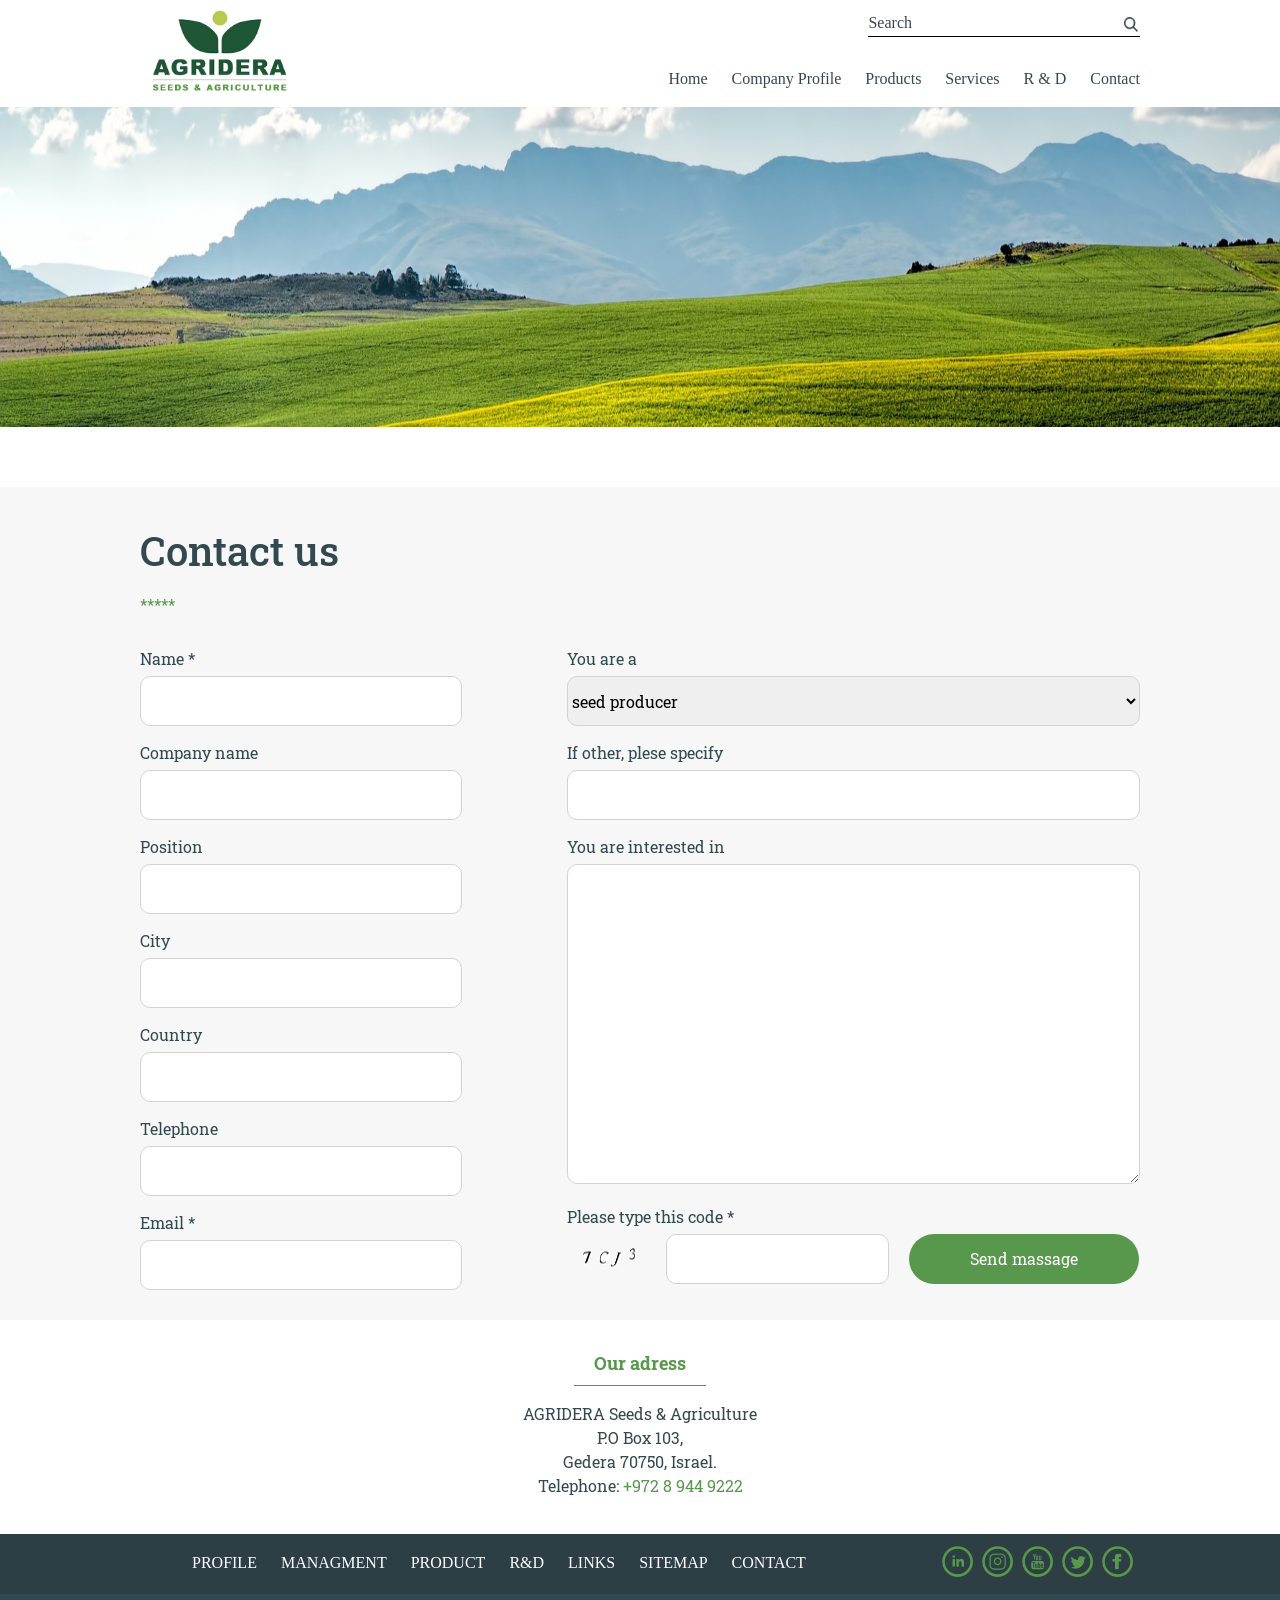
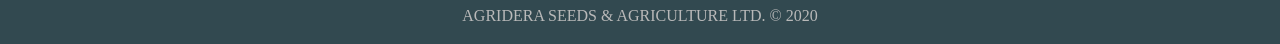
==== pages/Contact.html @ 32012967 "Add files via upload" ====
<!DOCTYPE html>
<html>
    <head>
        <meta charset="UTF-8">
        <meta name="viewport" content="width=device-width, initial-scale=1">
        <link rel="stylesheet" href="../css/header.css">
        <link rel="stylesheet" href="https://cdn.jsdelivr.net/npm/bootstrap@5.3.3/dist/css/bootstrap.min.css">
        <link rel="stylesheet" href="../css/middle.css">
        <link rel="stylesheet" href="../css/footer.css">
        <link href="https://fonts.googleapis.com/css2?family=Roboto+Slab:wght@100..900&display=swap" rel="stylesheet">
    </head>
    <body style="color: #324950; font-family: 'Roboto Slab';">
        <header class="header">
            <div class="wrapper">
                <div class="row">
                    <div class="col-3">
                        <img class="other-logo" src="../images/logo.png" alt="LOGO">
                    </div>
                    <div class="col-9">
                        <div class="header-search">
                            Search <input type="search" class="header-search-input"> <button class="header-search-button"><img src="../images/ico_search.png" alt="?"></button>
                        </div>
                        <div class="header-menu">
                            <ul>
                                <li><a href="../index.html">Home</a></li>
                                <li><a href="#">Company Profile</a></li>
                                <li><a href="Tomato_all.html">Products</a></li>
                                <li><a href="#">Services</a></li>
                                <li><a href="#">R & D</a></li>
                                <li><a href="Contact.html">Contact</a></li>
                            </ul>
                        </div>
                    </div>
                </div>
            </div>
        </header>
        <div class="contact-banner"></div>
        <div class="contact-info">
            <div class="wrapper">
                <h1>Contact us</h1>
                <div class="tochki">*****</div>
                <form action="#" method="post">
                    <div class="row">
                        <div class="col-5 col1">
                            <p>Name *</p>
                            <input class="contact-input" type="text" required>
                            <p>Company name</p>
                            <input class="contact-input" type="text">
                            <p>Position</p>
                            <input class="contact-input" type="text">
                            <p>City</p>
                            <input class="contact-input" type="text">
                            <p>Country</p>
                            <input class="contact-input" type="text">
                            <p>Telephone</p>
                            <input class="contact-input" type="text">
                            <p>Email *</p>
                            <input class="contact-input" type="email" required>
                        </div>
                        <div class="col-7 col2">
                            <p>You are a</p>
                            <select name="select">
                                <option value="">seed producer</option>
                                <option value="">Продавець шаурми</option>
                                <option value="">Продавець овочів</option>
                            </select>
                            <p>If other, plese specify</p>
                            <input class="contact-input" type="text">
                            <p>You are interested in</p>
                            <textarea name="chtoto_vajnoe"></textarea>
                            <p>Please type this code *</p>
                            <img src="../images/code.png" style="float: left;">
                            <input class="code-input" type="text" required style="float: left;">
                            <input type="submit" class="sumbit-button" value="Send massage">
                        </div>
                    </div>
                </form>
            </div>
        </div>
        <div class="adress text-center">
            <div class="wrapper text-center">
                <div class="conteiner text-center">
                    <p class="caption">Our adress</p>
                </div>
                <p">AGRIDERA Seeds & Agriculture <br>
                    P.O Box 103, <br>
                    Gedera 70750, Israel. <br>
                    Telephone: <a href="tel:+97289449222">+972 8 944 9222</a></p>
            </div>
        </div>
        <footer class="footer">
            <div class="wrapper">
                <div class="row row1">
                    <div class="col-9 col1">
                        <ul>
                            <li><a href="#">PROFILE</a></li>
                            <li><a href="#">MANAGMENT</a></li>
                            <li><a href="#">PRODUCT</a></li>
                            <li><a href="#">R&D</a></li>
                            <li><a href="#">LINKS</a></li>
                            <li><a href="#">SITEMAP</a></li>
                            <li><a href="#">CONTACT</a></li>
                        </ul>
                    </div>
                    <div class="col-3 col2">
                        <ul>
                            <li><a href="#"><img src="../images/Ico_in.png" alt=""></a></li>
                            <li><a href="#"><img src="../images/Ico_inst.png" alt=""></a></li>
                            <li><a href="#"><img src="../images/Ico_tube.png" alt=""></a></li>
                            <li><a href="#"><img src="../images/Ico_tw.png" alt=""></a></li>
                            <li><a href="#"><img src="../images/Ico_fb.png" alt=""></a></li>
                        </ul>
                    </div>
                </div>
            </div>
            <div class="row row2 text-center">
                <p>AGRIDERA SEEDS & AGRICULTURE LTD. © 2020</p>
            </div>
        </footer>
    </body>
</html>
---- css/header.css ----
.wrapper {
    max-width: 1000px;
    margin: 0 auto;
}

/*Шапка*/

.header-logo {
    width: 90%;
}

.other-logo {
    width: 70%;
}

.header {
    padding-top: 10px;
    font-family: 'Roboto';
}

.header a {
    color: #324950;
    text-decoration: none;
}

.header-search {
    max-width: max-content;
    margin-left: auto;
    border-bottom: 1px solid black;
}

.header-search-input {
    border: 0;
    background: none;
}

.header-search-button {
    border: 0;
    background: none;
    padding-right: 0;
}

.header-search-button img {
    width: 80%;
}

.header-menu {
    margin-left: auto;
    margin-top: 30px;
    width: max-content;
}

.header-menu ul li {
    list-style: none;
    display: inline-block;
    padding-left: 20px;
}

/*Homepage (index.html)*/
/*Банер*/

.homepage-banner {
    background: url('../images/homepage_banner_background.png');
    background-size: 100% auto;
    background-repeat: no-repeat; 
}

.homepage-banner h1 {
    color: #735440;
    margin-top: 10%;
    margin-bottom: 2%;
}

.homepage-banner-button {
    background-color: #57984C;
    font-size: 15px;
    color: white;
    font-family: 'Roboto';
    width: 9%;
    height: 45px;
    border: none;
    margin-bottom: 18%;
}

/*Tomato all (Tomato_all.html)*/
/*Банер*/

.tomatoall-banner {
    background: url('../images/tomatoall_banner_background.png');
    background-size: 100% auto;
    height: 380px;
    background-repeat: no-repeat;
}

/*Contact us (Contact.html)*/
/*Банер*/

.contact-banner {
    background: url('../images/Contact-banner.jpg');
    background-size: 100% auto;
    height: 380px;
    background-repeat: no-repeat;
}
---- css/middle.css ----
.clear {
    clear: both;
}

/*Homepage (index.html)*/
/*Продукти*/

.products {
    text-align: center;
    height: max-content;
}

.products-list ul li {
    list-style: none;
    display: inline-block;
    width: 14%;
}

.products-list {
    margin-top: 2%;
    margin-bottom: 3%;
}

/*VissionMission*/

.VissionMission {
    padding-top: 10px;
    background: #F7F7F7 url('../images/Vision_Mission_background.png');
    background-size: 100% auto;
    background-repeat: no-repeat;
    background-position: center; 
    height: 950px;
}

.VissionMission img {
    width: 100%;
}

.tochki {
    padding-top: 10px;
    padding-bottom: 15px;
    color:#57984C;

}

.VissionMission .row1 {
    padding-left: 50px;
    padding-right: 50px;
    padding-top: 50px;
    padding-bottom: 50px;
}

.VissionMission .row1 img {
    float: left;
}

.VissionMission .row1 .coll {
    padding-left: 50px;
    padding-right: 50px;
    padding-top: 70px;
}

.VissionMission .row2 {
    padding-left: 50px;
    padding-right: 50px;
    padding-bottom: 50px;
}

.VissionMission .row2 img {
    float: right;
}

.VissionMission .row2 .colr {
    padding-right: 50px;
    padding-top: 70px;
}

/*MainActivities*/

.MainActivities {
    height: 500px;
    background: #EDEDED;
    padding-top: 50px;
}

.MainActivities .row2 {
    color: #57984C;
    font-weight: bolder;
    font-size: 20px;
}

.MainActivities .row2 .col-4 p {
    margin: 0 auto;
    padding-bottom: 15px;
    width: max-content;
    border-bottom: 1px solid #57984C;
}

.MainActivities .row3 {
    padding-top: 10px;
}

.MainActivities .row3 .col-4 {
    padding-left: 40px;
    padding-right: 40px;
}

/*Tomato all (Tomato_all.html)*/
/*Контент*/

.tomatoall-content {
    padding-top: 35px;
    background-color: #FCF0F0;
}

.tomatoall-content h1 {
    font-size: 30px;
}

.tomatoall-content p {
    font-size: 15px
}
.mega-p {
    padding-top: 5px;
    padding-bottom: 5px;
    padding-left: 20px;
    border-left: 5px solid #EB5757;
    border-radius: 5px; /*Я не знаю як зробити повністю закруглену*/
}

.tomatoall-content .choto {
    background-color: white;
    padding: 30px 15px 20px;
    margin-bottom: 20px;
}

.tomatoall-content .choto .row1 p {
    height: 95%;
    font-size: 20px;
    font-weight: bold;
    border-bottom: 2px solid #324950;
}

.tomatoall-content .choto .row2 p {
    padding-top: 10px;
}

.tomatoall-content .choto2 {
    padding-top: 10px;
}

.tomatoall-content .choto2 img {
    width: 317px;
}

.tomatoall-content .choto2 .row {
    padding-bottom: 30px;
}

.tomatoall-content .choto2 .row .col-4 {
    position: relative;
}

.tomatoall-content .choto2 .row .col-4 div {
    width: 317.5px;
    padding-top: 10px;
    position: absolute;
    bottom: 0;
    background-color: white;
}

.tomatoall-content .choto2 .row .col-4 div a {
    color: #57984C;
    text-decoration: none;
}

.tomatoall-content .choto2 .row .col-4 div a h5 {
    margin: 0;
}

/*Tomato one (Tomato_one.html)*/

.tomatoone-content {
    background: #F7F7F7 url('../images/Tomatoone_content_background.png');
    background-size: 75% auto;
    background-repeat: no-repeat;
    background-position: center;
    height: max-content;
    padding: 10px 0px 100px;
}

.tomatoone-content .link {
    margin-top: 10px;
    margin-bottom: 25px;
}

.tomatoone-content a {
    color: #57984C;
    text-decoration: none;
}

.tomatoone-content .caption {
    color: #57984C;
    font-weight: bold;
    padding-bottom: 8px;
    border-bottom: 1.5px solid #57984C;
    width: 30%;
}

.tomatoone-content .list {
    padding-left: 0;
    list-style-position: inside;
}

.tomatoone-content .list li {
    margin-bottom: 10px;
}

.tomatoone-content .list li::marker {
    color: #57984C;
}

/*Ліва частина*/

.tomatoone-content .col1 h2 {
    color: #57984C;
}

.tomatoone-content .col1 .slogan {
    width: 80%;
    margin-bottom: 25px;
}

.tomatoone-content .col1 .slogan img {
    width: 14%;
    margin-right: 20px;
    float: left;
}

.tomatoone-content .col1 .slogan h4 {
    color: #CF2333;
}

/*Права частина*/

.tomatoone-content .col2 img {
    width: 80%;
    margin-bottom: 20px;
}

.tomatoone-content .col2 .dwnld-button {
    width: max-content;
    padding: 0 15px 0;
    border: 3px solid #57984C;
    border-radius: 50px;
    white-space: nowrap;
    float: right;
    margin-right: 20%;
    margin-bottom: 20px;
}

.tomatoone-content .col2 .dwnld-button img {
    width: 30%;
    padding: 5px 10px 8px;
    margin: 0;
}

/*Contact us (Contact.html)*/

.contact-info {
    height: max-content;
    padding: 40px 0 30px;
    background-color: #F7F7F7;
}

.contact-info p {
    margin: 15px 0 5px;
}

.contact-info select {
    width: 100%;
    border: 1px solid lightgrey;
    height: 50px;
    border-radius: 10px;
}

.contact-info .contact-input {
    width: 80%;
    border: 1px solid lightgrey;
    height: 50px;
    border-radius: 10px;
}

.contact-info .col2 .contact-input {
    width: 100%;
}

.contact-info .col2 textarea {
    width: 100%;
    height: 320px;
    border: 1px solid lightgrey;
    border-radius: 10px;
}

.contact-info .col2 .code-input {
    width: 39%;
    border: 1px solid lightgrey;
    height: 50px;
    border-radius: 10px;
    margin-right: 20px;
}

.contact-info .col2 img {
    padding-top: 10px;
}

.contact-info .col2 .sumbit-button {
    color: white;
    text-align: center;
    background-color: #57984C;
    border: 0;
    border-radius: 50px;
    width: 40%;
    height: 50px;
}

.adress {
    padding: 30px 0 20px;
}

.adress .conteiner .caption {
    color: #57984C;
    font-size: 18px;
    font-weight: bold;
    border-bottom: 1.5px solid #57984C;
    padding: 0 20px 8px;
}

.adress a {
    color: #57984C;
    text-decoration: none;
}

.adress .conteiner {
    width: max-content;
    margin: 0 auto;
}
---- css/footer.css ----
/*Нижня частина*/

.footer {
    font-family: 'Roboto';
    padding-top: 10px;
    height: max-content;
    background-color: #2D3F45;
}

.footer a {
    color: #fff;
    text-decoration: none;
}


.footer .row2 {
    padding-top: 10px;
    background-color: #324950;
    color: #B9B9B9;
}

.footer ul li {
    margin-top: 1%;
    list-style: none;
    display: inline-block;
    padding-left: 20px;
}

.footer .row1 .col2 ul li {
    padding-left: 2px;
    padding-right: 2px;
}
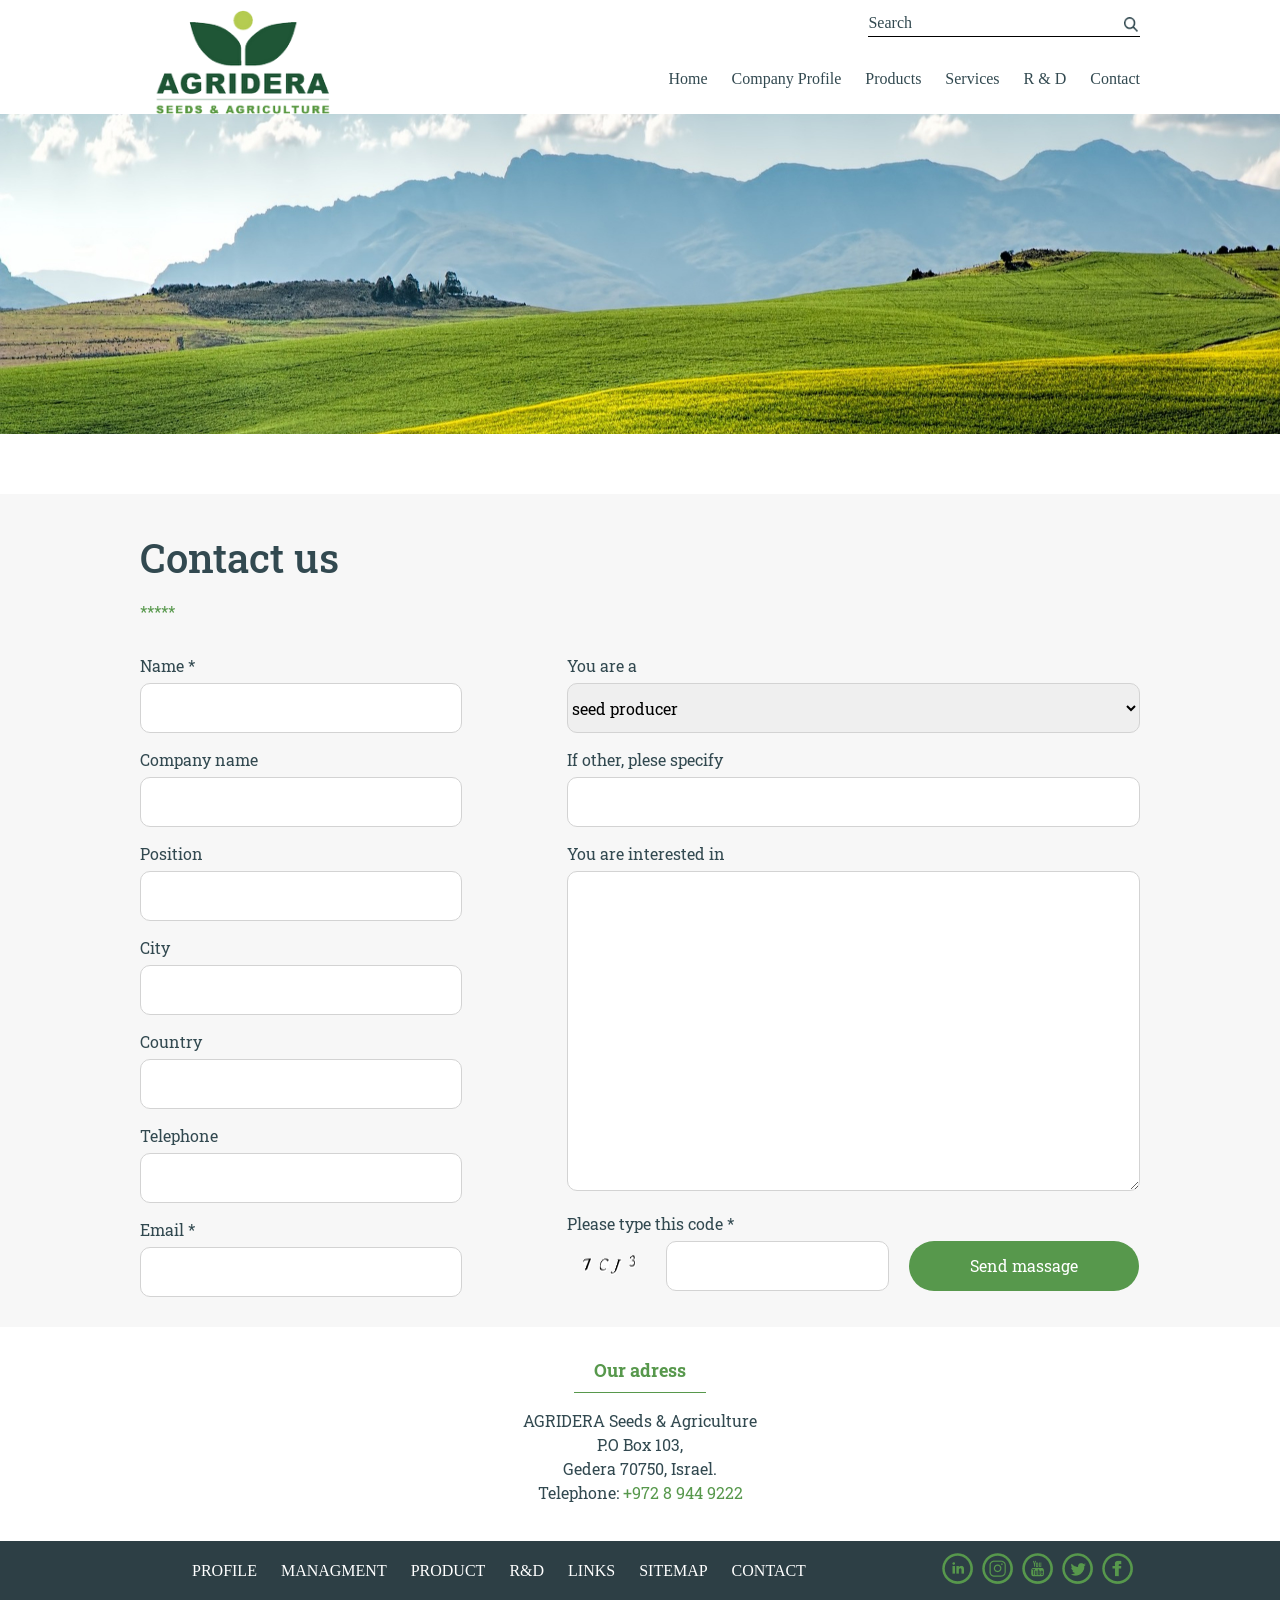
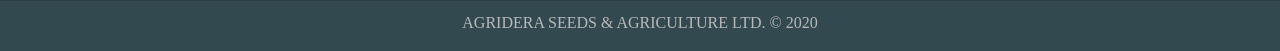
==== commit 82c5484e: "Add files via upload" ====
--- a/pages/Contact.html
+++ b/pages/Contact.html
@@ -7,20 +7,24 @@
         <link rel="stylesheet" href="https://cdn.jsdelivr.net/npm/bootstrap@5.3.3/dist/css/bootstrap.min.css">
         <link rel="stylesheet" href="../css/middle.css">
         <link rel="stylesheet" href="../css/footer.css">
+        <link rel="stylesheet" href="../css/chtoto.css">
         <link href="https://fonts.googleapis.com/css2?family=Roboto+Slab:wght@100..900&display=swap" rel="stylesheet">
+        <meta name="viewport" content="width=320, initial-scale=1.0"/>
     </head>
     <body style="color: #324950; font-family: 'Roboto Slab';">
         <header class="header">
             <div class="wrapper">
                 <div class="row">
                     <div class="col-3">
-                        <img class="other-logo" src="../images/logo.png" alt="LOGO">
+                        <img class="header-logo" src="../images/logo.png" alt="LOGO">
                     </div>
                     <div class="col-9">
                         <div class="header-search">
                             Search <input type="search" class="header-search-input"> <button class="header-search-button"><img src="../images/ico_search.png" alt="?"></button>
                         </div>
                         <div class="header-menu">
+                            <input type="checkbox" id="menu-toggle">
+                            <label for="menu-toggle" class="burger-menu">☰</label>
                             <ul>
                                 <li><a href="../index.html">Home</a></li>
                                 <li><a href="#">Company Profile</a></li>
--- a/css/middle.css
+++ b/css/middle.css
@@ -83,13 +83,25 @@
     padding-top: 50px;
 }
 
+.MainActivities .col-4 {
+    display: flex;
+    flex-direction: column;
+    justify-content: space-between;
+}
+
+.MainActivities .row1-img {
+    width: 100%;
+    height: 150px;
+    object-fit: contain;
+}
+
 .MainActivities .row2 {
     color: #57984C;
     font-weight: bolder;
     font-size: 20px;
 }
 
-.MainActivities .row2 .col-4 p {
+.MainActivities .row2 .row2-p {
     margin: 0 auto;
     padding-bottom: 15px;
     width: max-content;
@@ -98,12 +110,10 @@
 
 .MainActivities .row3 {
     padding-top: 10px;
-}
-
-.MainActivities .row3 .col-4 {
-    padding-left: 40px;
-    padding-right: 40px;
-}
+    padding-left: 30px;
+    padding-right: 30px;
+}
+
 
 /*Tomato all (Tomato_all.html)*/
 /*Контент*/
@@ -122,7 +132,6 @@
 }
 .mega-p {
     padding-top: 5px;
-    padding-bottom: 5px;
     padding-left: 20px;
     border-left: 5px solid #EB5757;
     border-radius: 5px; /*Я не знаю як зробити повністю закруглену*/
@@ -134,14 +143,18 @@
     margin-bottom: 20px;
 }
 
-.tomatoall-content .choto .row1 p {
-    height: 95%;
+.tomatoall-content .choto .col-4 .row1 {
+    height: 25%;
+    margin-bottom: 5px;
+    border-bottom: 2px solid #324950;
+}
+
+.tomatoall-content .choto .col-4 .row1 p {
     font-size: 20px;
     font-weight: bold;
-    border-bottom: 2px solid #324950;
-}
-
-.tomatoall-content .choto .row2 p {
+}
+
+.tomatoall-content .choto .col-4 .row2 p {
     padding-top: 10px;
 }
 
@@ -150,7 +163,9 @@
 }
 
 .tomatoall-content .choto2 img {
-    width: 317px;
+    width: 100%;
+    height: 100%;
+    object-fit: cover;
 }
 
 .tomatoall-content .choto2 .row {
@@ -158,11 +173,12 @@
 }
 
 .tomatoall-content .choto2 .row .col-4 {
+    padding-top: 20px;
     position: relative;
 }
 
 .tomatoall-content .choto2 .row .col-4 div {
-    width: 317.5px;
+    width: 93%;
     padding-top: 10px;
     position: absolute;
     bottom: 0;
--- a/css/footer.css
+++ b/css/footer.css
@@ -11,7 +11,6 @@
     color: #fff;
     text-decoration: none;
 }
-
 
 .footer .row2 {
     padding-top: 10px;
--- a/css/chtoto.css
+++ b/css/chtoto.css
@@ -0,0 +1,724 @@
+#menu-toggle {
+    display: none;
+}
+
+.burger-menu {
+    display: none;
+    font-size: 30px;
+    cursor: pointer;
+    
+}
+
+body, html {
+    overflow-x: hidden;
+}
+
+.mobile-photo-button {
+    display: none;
+}
+
+.mobile-photo-button img {
+    width: 90%;
+    margin-bottom: 20px;
+}
+
+.mobile-photo-button .dwnld-button {
+    width: max-content;
+    padding: 0 15px 0;
+    border: 3px solid #57984C;
+    border-radius: 50px;
+    white-space: nowrap;
+    margin-right: 20%;
+}
+
+.mobile-photo-button .dwnld-button a {
+    font-size: 11px;
+}
+
+.mobile-photo-button .dwnld-button a img {
+    width: 25%;
+    padding: 5px 10px 8px 0;
+    margin: 0;
+}
+
+@media (max-width: 1024px) {
+    .burger-menu {
+        display: block;
+    }
+
+    .header-menu {
+        margin-top: 5px;
+    }
+
+    .header-menu ul {
+        padding-left: 0;
+        display: none;
+        flex-direction: column;
+        position: absolute;
+        text-align: center;
+        top: 100px;
+        left: 0;
+        width: 100%;
+        background: rgba(255, 255, 255, 0.5);
+        border: 1px solid #ccc;
+    }
+
+    .header-menu ul li {
+        padding-left: 0;
+    }
+
+    #menu-toggle:checked + .burger-menu + ul {
+        display: flex;
+    }
+
+    /*Homepage (index.html)*/
+
+    .homepage-banner .conteiner {
+        height: 230px;
+    }
+
+    .products-list ul {
+        padding-left: 0;
+    }
+
+    .products-list ul li {
+        padding-top: 30px;
+        width: 20%;
+    }
+
+    .products-list {
+        margin-top: 0;
+    }
+
+    .homepage-banner-button {
+        width: 15%;
+    }
+
+    /*Tomato all (Tomato_all.html)*/
+
+    .tomatoall-banner {
+        height: 250px;
+    }
+
+    .tomatoall-content {
+        padding-left: 70px;
+        padding-right: 70px;
+    }
+
+    .tomatoall-content .choto .col-4 .row1 {
+        height: 20%;
+    }
+
+    /*Tomato one (Tomato_one.html)*/
+
+    .tomatoone-content {
+        padding-left: 70px;
+        padding-right: 50px;
+    }
+
+    /*Contact us (Contact.html)*/
+
+    .contact-info {
+        padding-left: 70px;
+        padding-right: 70px;
+    }
+
+    .contact-banner {
+        height: 260px;
+    }
+
+    .contact-info .col2 .code-input {
+        width: 38%;
+    }
+
+    .contact-info .col2 .sumbit-button {
+        width: 38%;
+    }
+}
+
+@media (max-width: 768px) {
+
+    /*Homepage (index.html)*/
+
+    .header-search {
+        margin-right: 20px;
+    }
+
+    .header-logo {
+        margin-left: 20px;
+    }
+    
+    .burger-menu {
+        margin-right: 20px;
+    }
+    
+    .homepage-banner .conteiner {
+        height: 175px;
+    }
+
+    .products-list ul li {
+        padding-top: 30px;
+        font-size: 15px;
+    }
+
+    .VissionMission {
+        height: 800px;
+    }
+
+    .MainActivities .row1-img {
+        width: 80%;
+    }
+
+    .MainActivities .row2 {
+        font-size: 18px;
+    }
+
+    .MainActivities .row3 {
+        font-size: 15px;
+    }
+
+    /*Tomato all (Tomato_all.html)*/
+
+    .tomatoall-banner {
+        height: 190px;
+    }
+
+    .tomatoall-content .choto2 .col-4 {
+        width: 50%;
+    }
+
+    /*Tomato one (Tomato_one.html)*/
+
+    .tomatoone-content {
+        height: 800px;
+    }
+
+    .tomatoone-content h1 {
+        font-size: 25px;
+    }
+
+    .tomatoone-content h2 {
+        font-size: 22px;
+    }
+
+    .tomatoone-content p {
+        font-size: 14px;
+    }
+
+    .tomatoone-content ul li {
+        font-size: 14px;
+    }
+
+    .tomatoone-content .slogan h4 {
+        font-size: 16px;
+    }
+
+    .tomatoone-content .col2 .dwnld-button a img {
+        width: 27%;
+    }
+
+    .tomatoone-content .col2 .dwnld-button a {
+        font-size: 13px;
+    }
+
+    /*Contact us (Contact.html)*/
+
+    .contact-banner {
+        height: 195px;
+    }
+
+    .contact-info {
+        font-size: 13px;
+    }
+
+    .adress {
+        font-size: 14px;
+    }
+
+    .contact-info h1 {
+        font-size: 27px;
+    }
+
+    .contact-info .col2 .code-input {
+        width: 33%;
+        height: 40px;
+    }
+
+    .contact-info .col2 .sumbit-button {
+        width: 33%;
+        height: 40px;
+    }
+}
+
+@media (max-width: 640px) {
+
+    /*Homepage (index.html)*/
+
+    .homepage-banner h1 {
+        font-size: 25px;
+        margin-top: 8%;
+        margin-bottom: 2%;
+    }
+
+    .homepage-banner .homepage-banner-button {
+        font-size: 10px;
+        height: 30px;
+        width: 15%;
+    }
+
+    .homepage-banner .conteiner {
+        height: 130px;
+    }
+
+    .products-list ul li {
+        padding-top: 20px;
+        width: 20%;
+    }
+
+    .products-list ul li .normimg {
+        width: 30%;
+        height: 30%;
+    }
+
+    .VissionMission {
+        height: 650px;
+    }
+
+    .VissionMission img {
+        float: none
+    }
+
+    .VissionMission .row1 .coll {
+        padding-top: 20px;
+        padding-right: 5px;
+    }
+
+    .VissionMission .row2 .colr {
+        padding-top: 20px;
+        padding-left: 5px;
+    }
+
+    .MainActivities {
+        font-size: 15px;
+    }
+
+    .MainActivities h1 {
+        font-size: 30px;
+    }
+
+    .MainActivities .row2-p {
+        font-size: 15px;
+    }
+
+    /*Tomato all (Tomato_all.html)*/
+
+    .tomatoall-banner {
+        height: 150px;
+    }
+
+    .tomatoall-content .choto .row .col-4 {
+        width: 50%;
+    }
+
+    .tomatoall-content .choto .col-4 .row1 p {
+        font-size: 18px;
+    }
+
+    .tomatoall-content .choto2 .row .col-4 div a p {
+        font-size: 12px
+    }
+
+    /*Tomato one (Tomato_one.html)*/
+
+    .tomatoone-content p {
+        font-size: 13px;
+    }
+
+    .tomatoone-content ul li {
+        font-size: 13px;
+    }
+
+    .tomatoone-content .slogan h4 {
+        font-size: 13px;
+    }
+
+    .tomatoone-content .col2 .dwnld-button a img {
+        width: 27%;
+    }
+
+    .tomatoone-content .col2 .dwnld-button a {
+        font-size: 13px;
+    }
+
+    /*Contact us (Contact.html)*/
+
+    .contact-banner {
+        height: 160px;
+    }
+
+    .contact-info {
+        font-size: 13px;
+    }
+
+    .contact-info .contact-input {
+        height: 45px;
+    }
+
+    .contact-info .col2 .code-input {
+        margin-right: 0;
+        width: max-content;
+        height: 40px;
+    }
+
+    .contact-info .col2 .sumbit-button {
+        margin-top: 5px;
+        float: right;
+        width: 50%;
+        height: 40px;
+    }
+}
+
+@media (max-width: 480px) {
+
+    /*Homepage (index.html)*/
+    
+    .header-logo {
+        width: 120%;
+    }
+
+    .header-search {
+        font-size: 15px;
+    }
+
+    .homepage-banner .conteiner h1 {
+        font-size: 20px;
+        margin-top: 2%;
+    }
+
+    .products-list ul li {
+        width: 30%;
+        font-size: 13px
+    }
+
+    .VissionMission {
+        background-size: 150% auto;
+        height: 1300px;
+    }
+
+    .VissionMission .col-6 {
+        width: 100%;
+    }
+
+    .VissionMission .row2 .colr  {
+        padding: 0 5px 0 50px;
+    }
+
+    .VissionMission .row2 {
+        display: flex;
+        flex-direction: column-reverse;
+    }
+    
+    .MainActivities {
+        height: 980px;
+    }
+
+    .MainActivities .col-4 {
+        width: 100%;
+    }
+
+    .MainActivities .row3-p {
+        padding-left: 100px;
+        padding-right: 100px;
+    }
+
+    .footer .col1 ul li {
+        padding-top: 15px;
+        width: 40%;
+    }
+
+    .footer .col2 ul li {
+        padding-top: 5px;
+    }
+
+    /*Tomato all (Tomato_all.html)*/
+
+    .tomatoall-banner {
+        height: 120px;
+    }
+
+    .tomatoall-content {
+        padding-left: 40px;
+        padding-right: 40px;
+    }
+
+    .tomatoall-content h1 {
+        font-size: 25px;
+    }
+
+    .tomatoall-content p {
+        font-size: 13px;
+    }
+
+    .tomatoall-content .choto .col-4 .row1 p {
+        font-size: 15px;
+    }
+
+    .tomatoall-content .choto2 .row .col-4 div a h5 {
+        font-size: 15px;
+    }
+
+    .tomatoall-content .choto2 .row .col-4 div {
+        width: 89%;
+    }
+
+    /*Tomato one (Tomato_one.html)*/
+
+    .tomatoone-content {
+        height: 850px;
+    }
+
+    .tomatoone-content .link {
+        font-size: 14px;
+    }
+
+    .tomatoone-content h1 {
+        font-size: 20px;
+    }
+
+    .tomatoone-content h2 {
+        font-size: 17px;
+    }
+
+    .tomatoone-content .col2 .dwnld-button a img {
+        padding-left: 0;
+    }
+
+    .tomatoone-content .col2 .dwnld-button a img {
+        width: 25%;
+    }
+
+    .tomatoone-content .col2 .dwnld-button a {
+        font-size: 11px;
+    }
+
+    /*Contact us (Contact.html)*/
+
+    .contact-info .col-5 {
+        width: 100%;
+    }
+
+    .contact-info .col-7 {
+        width: 100%;
+    }
+
+    .contact-banner {
+        height: 120px;
+    }
+
+    .contact-info .sumbit-button {
+        margin-top: 15px;
+        margin-right: 65px;
+    }
+}
+
+@media (max-width: 400px) {
+    
+    /*Homepage (index.html)*/
+
+    .header-search {
+        font-size: 13px;
+    }
+
+    .header-logo {
+        width: 130%;
+    }
+
+    .homepage-banner .conteiner h1 {
+        font-size: 18px;
+        margin-top: 2%;
+    }
+
+    .homepage-banner .homepage-banner-button {
+        width: 20%;
+        font-size: 9px;
+    }
+
+    .VissionMission {
+        height: 1150px;
+    }
+
+    .MainActivities .row3-p {
+        padding-left: 50px;
+        padding-right: 50px;
+    }
+
+    .MainActivities h1 {
+        font-size: 25px;
+    }
+
+    /*Tomato all (Tomato_all.html)*/
+
+    .tomatoall-content .choto .row .col-4 {
+        width: 100%;
+    }
+
+    .tomatoall-content .choto2 .col-4 {
+        width: 100%;
+    }
+
+    .tomatoall-content .choto2 .row .col-4 div {
+        width: 93%;
+    }
+
+    .tomatoall-banner {
+        height: 100px;
+    }
+
+    /*Tomato one (Tomato_one.html)*/
+
+    .tomatoone-content .col-6 {
+        width: 100%;
+    }
+
+    .tomatoone-content {
+        height: 1225px;
+    }
+
+    .tomatoone-content .img {
+        display: none;
+    }
+
+    .tomatoone-content .col2 img {
+        display: none;
+    }
+
+    .tomatoone-content .col2 .dwnld-button {
+        display: none;
+    }
+
+    .mobile-photo-button {
+        display: block;
+    }
+
+    /*Contact us (Contact.html)*/
+
+    .contact-banner {
+        height: 100px;
+    }
+
+    .contact-info {
+        font-size: 12px;
+        padding-left: 50px;
+        padding-right: 40px;
+    }
+
+    .contact-info h1 {
+        font-size: 24px;
+    }
+
+    .contact-info .contact-input {
+        width: 90%;
+    }
+
+    .contact-info .sumbit-button {
+        margin-right: 50px;
+    }
+}
+
+@media (max-width: 376px) {
+    
+    /*Homepage (index.html)*/
+
+    .homepage-banner .conteiner {
+        height: 100px;
+    }
+
+    /*Tomato all (Tomato_all.html)*/
+
+    .tomatoall-banner {
+        height: 90px;
+    }
+
+    /*Tomato one (Tomato_one.html)*/
+
+    .tomatoone-content {
+        padding-left: 40px;
+        padding-right: 40px;
+    }
+
+    /*Contact us (Contact.html)*/
+
+    .contact-banner {
+        height: 95px;
+    }
+}
+
+@media (max-width: 320px) {
+
+    /*Homepage (index.html)*/
+    .header-search {
+        font-size: 10px;
+    }
+
+    .header-search {
+        font-size: 10px;
+    }
+
+    .homepage-banner .conteiner {
+        height: 80px;
+    }
+
+    .homepage-banner .conteiner h1 {
+        font-size: 15px;
+        margin-top: 0;
+    }
+
+    .homepage-banner .homepage-banner-button {
+        font-size: 8px;
+    }
+
+    .VissionMission {
+        font-size: 15px;
+        height: 1100px;
+    }
+
+    .VissionMission .row1 .coll {
+        padding-left: 40px;
+    }
+
+    .VissionMission .row2 .colr {
+        padding-left: 40px;
+    }
+
+    .MainActivities {
+        height: 1020px;
+    }
+
+    .footer .col-9 {
+        width: 100%;
+    }
+
+    .footer .col-3 {
+        width: 100%;
+    }
+
+    .footer .row2 {
+        height: 60px;
+    }
+
+    /*Tomato all (Tomato_all.html)*/
+
+    .tomatoall-banner {
+        height: 80px;
+    }
+
+    /*Contact us (Contact.html)*/
+
+    .contact-info .col2 .code-input {
+        width: 50%;
+    }
+
+    .contact-info .col2 .sumbit-button {
+        margin-right: 15px;
+    }
+}
